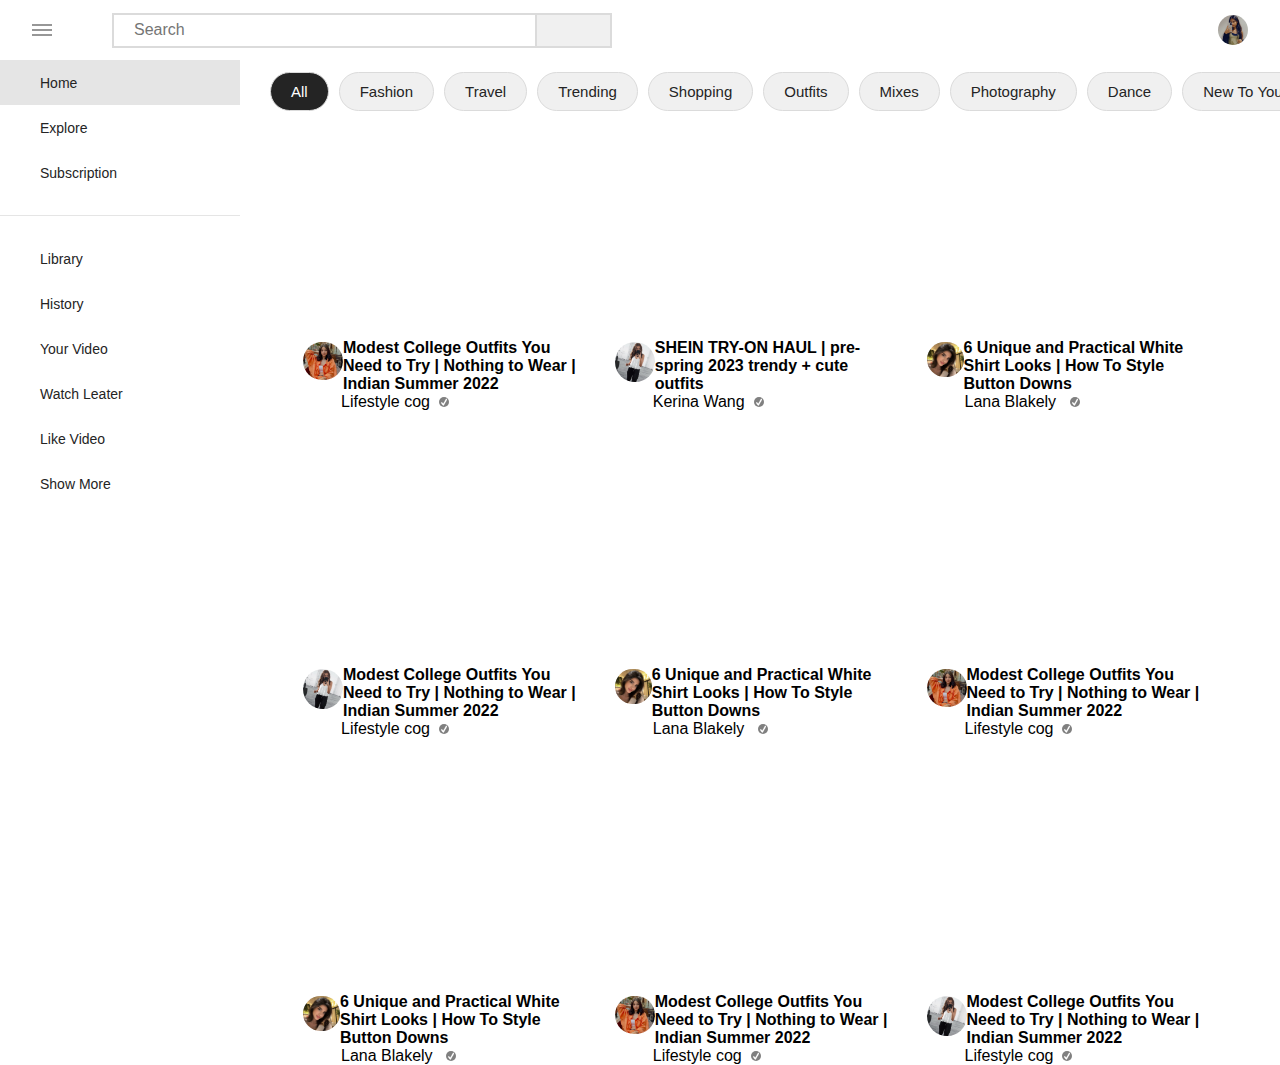
==== index.html @ 61798d20 "project complete" ====
<!DOCTYPE html>
<html lang="en">
<head>
    <meta charset="UTF-8">
    <meta name="viewport" content="width=device-width, initial-scale=1.0">
    <title>Youtube Clone</title>

    <link rel="stylesheet" href="style.css">

</head>
<body>

    <nav class="navbar">
        <div class="toggle-btn">
            <span></span>
            <span></span>
            <span></span>
        </div>
        <img src="img/logo.PNG" class="logo" alt="">
        <div class="search-box">
            <input type="text" class="search-bar" placeholder="search">
            <button class="search-btn"><img src="img/search.PNG" alt=""></button>
        </div>
        <div class="user-options">
            <img src="img/video.PNG" class="icon" alt="">
            <img src="img/grid.PNG" class="icon" alt="">
            <img src="img/bell.PNG" class="icon" alt="">
            <div class="user-dp">
                <img src="img/carina.jpg" alt="">
            </div>
        </div>
    </nav>

    <!-- sidebar -->
    <div class="side-bar">
        <a href="#" class="links active"><img src="img/home.PNG" alt="">home</a>
        <a href="#" class="links"><img src="img/explore.PNG" alt="">explore</a>
        <a href="#" class="links"><img src="img/subscription.PNG" alt="">subscription</a>
        <hr class="seperator">
        <a href="#" class="links"><img src="img/library.PNG" alt="">library</a>
        <a href="#" class="links"><img src="img/history.PNG" alt="">history</a>
        <a href="#" class="links"><img src="img/your-video.PNG" alt="">your video</a>
        <a href="#" class="links"><img src="img/watch-later.PNG" alt="">watch leater</a>
        <a href="#" class="links"><img src="img/liked video.PNG" alt="">like video</a>
        <a href="#" class="links"><img src="img/show more.PNG" alt="">show more</a>
    </div>

    <!-- filters -->
    <div class="filters">
        <button class="filter-options active">all</button>
        <button class="filter-options">Fashion</button>
        <button class="filter-options">Travel</button>
        <button class="filter-options">Trending</button>
        <button class="filter-options">shopping</button>
        <button class="filter-options">Outfits</button>
        <button class="filter-options">Mixes</button>
        <button class="filter-options">Photography</button>
        <button class="filter-options">Dance</button>
        <button class="filter-options">New&nbsp;to&nbsp;you</button>
        <button class="filter-options">Ted<sup>x</sup></sup></button>
        <button class="filter-options">Computer&nbsp;Science</button>
        <button class="filter-options">Tourist</button>
        <button class="filter-options">Personal Growth</button>
        <button class="filter-options">Music</button>
        <button class="filter-options">Bollywood&nbsp;Music</button>
        <button class="filter-options">Gaming</button>
        <button class="filter-options">Dance&nbsp;covers</button>
        <button class="filter-options">Acoustic&nbsp;Guitar</button>
    </div>
    <p></p>
    <p></p>
    <p>Gaming</p>
    <p>Dance&nbsp;covers</p>
    <p>Acoustic&nbsp;Guitar</p>
    <!-- videos -->
    <div class="video-container"> 
       
         <div class="video">
            <div class="content">
                <a href="nextpage.html"><video width="320" height="240" src="videos/video1.mp4" loop onmouseover="this.play();" onmouseout="this.pause();"></video></a>
            </div>   
            <div class="img">
            <img src="img/photo1.png" alt="photo" width="40px" > </div> 
            <div class="box-1">
           <h4>Modest College Outfits You Need to Try | Nothing to Wear | Indian Summer 2022</h4>
         <p>Lifestyle cog<span><img class="verfied" width="10px" height="10px" src="img/verfied.png" alt=""></span></p></div>
          
        </div>  
   
        <div class="video">
            <div class="content">
                <a href="nextpage1.html"> <video width="320" height="240" src="videos/video2.mp4" loop onmouseover="this.play();" onmouseout="this.pause();"></video></a>  
            </div>  
            <div class="img">
            <img src="img/photo2.png" alt="photo" width="40px" > </div> 
            <div class="box-1">
           <h4>SHEIN TRY-ON HAUL | pre-spring 2023 trendy + cute outfits</h4>
         <p>Kerina Wang<span><img class="verfied" width="10px" height="10px" src="img/verfied.png" alt=""></span></p></div>
         
        </div> 
        <div class="video">
            <div class="content">
                <a href="nextpage2.html">  <video width="320" height="240" src="videos/video3.mp4" loop onmouseover="this.play();" onmouseout="this.pause();"></video> </a> 
            </div>  
            <div class="img">
            <img src="img/photo3.png" alt="photo" width="37px" > </div> 
            <div class="box-1">
           <h4>6 Unique and Practical White Shirt Looks | How To Style Button Downs</h4>
         <p>Lana Blakely <span><img class="verfied" width="10px" height="10px" src="img/verfied.png" alt=""></span></p></div>
         
        </div>  
        <br> 
        <div class="video">
            <div class="content">
                <a href="nextpage1.html"> <video width="320" height="240" src="videos/video2.mp4" loop onmouseover="this.play();" onmouseout="this.pause();"></video></a>  
            </div>  
            <div class="img">
            <img src="img/photo2.png" alt="photo" width="40px" > </div> 
            <div class="box-1">
           <h4>Modest College Outfits You Need to Try | Nothing to Wear | Indian Summer 2022</h4>
         <p> Lifestyle cog<span><img class="verfied" width="10px" height="10px" src="img/verfied.png" alt=""></span></p></div>
         
        </div> 
        <div class="video">
            <div class="content">
                <a href="nextpage2.html">  <video width="320" height="240" src="videos/video3.mp4" loop onmouseover="this.play();" onmouseout="this.pause();"></video> </a> 
            </div>  
            <div class="img">
            <img src="img/photo3.png" alt="photo" width="37px" > </div> 
            <div class="box-1">
           <h4>6 Unique and Practical White Shirt Looks | How To Style Button Downs</h4>
         <p> Lana Blakely <span><img class="verfied" width="10px" height="10px" src="img/verfied.png" alt=""></span></p></div>
         
        </div>
        <div class="video">
            <div class="content">
                <a href="nextpage.html"><video width="320" height="240" src="videos/video1.mp4" loop onmouseover="this.play();" onmouseout="this.pause();"></video></a>
            </div>   
            <div class="img">
            <img src="img/photo1.png" alt="photo" width="40px" > </div> 
            <div class="box-1">
           <h4>Modest College Outfits You Need to Try | Nothing to Wear | Indian Summer 2022</h4>
         <p> Lifestyle cog<span><img class="verfied" width="10px" height="10px" src="img/verfied.png" alt=""></span></p></div>
          
        </div>  <br>  
        <div class="video">
            <div class="content">
                <a href="nextpage2.html">  <video width="320" height="240" src="videos/video3.mp4" loop onmouseover="this.play();" onmouseout="this.pause();"></video> </a> 
            </div>  
            <div class="img">
            <img src="img/photo3.png" alt="photo" width="37px" > </div> 
            <div class="box-1">
           <h4>6 Unique and Practical White Shirt Looks | How To Style Button Downs</h4>
         <p> Lana Blakely <span><img class="verfied" width="10px" height="10px" src="img/verfied.png" alt=""></span></p></div>
         
        </div>
        <div class="video">
            <div class="content">
                <a href="nextpage.html"><video width="320" height="240" src="videos/video1.mp4" loop onmouseover="this.play();" onmouseout="this.pause();"></video></a>
            </div>   
            <div class="img">
            <img src="img/photo1.png" alt="photo" width="40px" > </div> 
            <div class="box-1">
           <h4>Modest College Outfits You Need to Try | Nothing to Wear | Indian Summer 2022</h4>
         <p> Lifestyle cog<span><img class="verfied" width="10px" height="10px" src="img/verfied.png" alt=""></span></p></div>
          
        </div>   
        <div class="video">
            <div class="content">
                <a href="nextpage1.html"> <video width="320" height="240" src="videos/video2.mp4" loop onmouseover="this.play();" onmouseout="this.pause();"></video></a>  
            </div>  
            <div class="img">
            <img src="img/photo2.png" alt="photo" width="40px" > </div> 
            <div class="box-1">
           <h4>Modest College Outfits You Need to Try | Nothing to Wear | Indian Summer 2022</h4>
         <p> Lifestyle cog<span><img class="verfied" width="10px" height="10px" src="img/verfied.png" alt=""></span></p></div>
         
        </div>
    </div> 

    
  
    
</body>
</html>
---- style.css ----
*{
    margin: 0;
    padding: 0;
    box-sizing: border-box;
   
   
}

*:focus{
    outline: none;
}

body{
    position: relative;
    background: #ffffff;
    font-family: 'roboto', sans-serif;
}

.navbar{
    position: fixed;
    top: 0;
    left: 0;
    width: 100%;
    height: 60px;
    background: #fff;
    display: flex;
    align-items: center;
    padding: 0 2.5vw;
}

.toggle-btn{
    width: 20px;
    height: 10px;
    position: relative;
    cursor: pointer;
}

.toggle-btn span{
    position: absolute;
    width: 100%;
    height: 2px;
    top: 50%;
    transform: translateY(-50%);
    background: #979797;
}

.toggle-btn span:nth-child(1){
    top: 0;
}

.toggle-btn span:nth-child(3){
    top: 100%;
}

.logo{
    height: 30px;
    margin: -10px 30px 0;
}

.search-box{
    position: relative;
    max-width: 500px;
    width: 50%;
    height: 35px;
    display: flex;
}

.search-bar{
    width: 85%;
    height: 100%;
    border: 2px solid #dbdbdb;
    padding: 0 20px;
    font-size: 16px;
    text-transform: capitalize;
}

.search-btn{
    width: 15%;
    height: 100%;
    background: #f0f0f0;
    border: 2px solid #dbdbdb;
    padding: 5px 0;
    border-left: none;
}

.search-btn img{
    height: 100%;
}

.user-options{
    height: 35px;
    display: flex;
    margin-left: auto;
    align-items: center;
}

.user-options .icon{
    height: 80%;
    margin-right: 20px;
    cursor: pointer;
}

.user-dp{
    cursor: pointer;
    height: 30px;
    width: 30px;
    border-radius: 50%;
    overflow: hidden;
}

.user-dp img{
    width: 100%;
    height: 100%;
    object-fit: cover;
}

/* side-bar */

.side-bar{
    position: fixed;
    top: 60px;
    left: 0;
    min-width: 250px;
    width: 250px;
    height: calc(100vh - 60px);
    background: #fff;
    padding-right: 10px;
}

.links{
    display: block;
    width: 100%;
    padding: 10px 20px;
    display: flex;
    align-items: center;
    text-transform: capitalize;
    color: #242424;
    font-size: 14px;
    font-weight: 500;
    text-decoration: none;
}

.links img{
    height: 25px;
    margin-right: 20px;
}

.links:hover,
.links.active{
    background: rgba(0, 0, 0, 0.1);
}

.seperator{
    border: none;
    border-bottom: 1px solid rgba(0, 0, 0, 0.1);
    margin: 20px 0;
}

/* filter */

.filters{
    position: fixed;
    left: 250px;
    top: 60px;
    width: calc(100% - 250px);

    background: #fff;
    border-top: 10px solid #ffffff;
    border-bottom: 10px solid #ffffff;
    padding: 0px 20px;
    display: flex;
    align-items: center;
    overflow-x: auto; 
}



.filter-options{
    flex: 0 0 auto;
    padding: 10px 20px;
    border-radius: 50px;
    background: #f0f0f0;
    border: 1px solid #dbdbdb;
    text-transform: capitalize;
    margin-right: 10px;
    color: #242424;
    font-size: 15px;
    cursor: pointer;
}
.filter-options:hover{
    color: #fff;
    background: #242424;
}
.filter-options.active{
    color: #fff;
    background: #242424;
}

/* video */

.video-container{
    width: calc(100% - 25px);
    margin-top: 50px;
    margin-left: 250px;
    padding: 0px;
    display: grid;
    grid-template-columns: repeat(4, 25%);
    grid-gap: 20px 5px; 
    padding-left: 28px;
}

.video{
    height: auto;
    transition:  all 0.5s ease;  
    border-radius: 50px; 
   
} 
video{
   padding-right: 34px; 
   
  
}

.video h4{ 
    padding-top: 135px;
    padding-left:41px;
} 
.video p{
   
    padding-left:63px;
    
} 
.video:hover{
    transform: scale(1.1);
} 
.video img {
    border-radius: 20px;
} 
.img { 
    padding-top:138px; 
    padding-left:25px; 
    float: left;
}  

span{
    padding-left: 9px; 
   margin-bottom: 500px;
}

.thumbnail{
    width: 100%;
    height: 150px;
    object-fit: cover;
}

.content{
    width: 100%;
    height: 100px;
    padding-left: 30px;
    display: flex;
    justify-content: space-between;
    
}

.channel-icon{
    width: 40px;
    height: 40px;
    border-radius: 50%;
    object-fit: cover;
    margin-right: 10px;
}

.title{
    width: 100%;
    height: 40px;
    
}

.channel-name{
    font-size: 14px;
    margin: 2px 0;
    color: #979797;
}  
.flex{
    display: flex; 
}
iframe{
    margin-left: 2px;
    
} 
.video1{
 padding-top:61px;
 padding-left: 30px;
} 
.video1 p{
    padding-top:10px;
   
   } 
   .verfied{
    margin-right: 100px;
   }
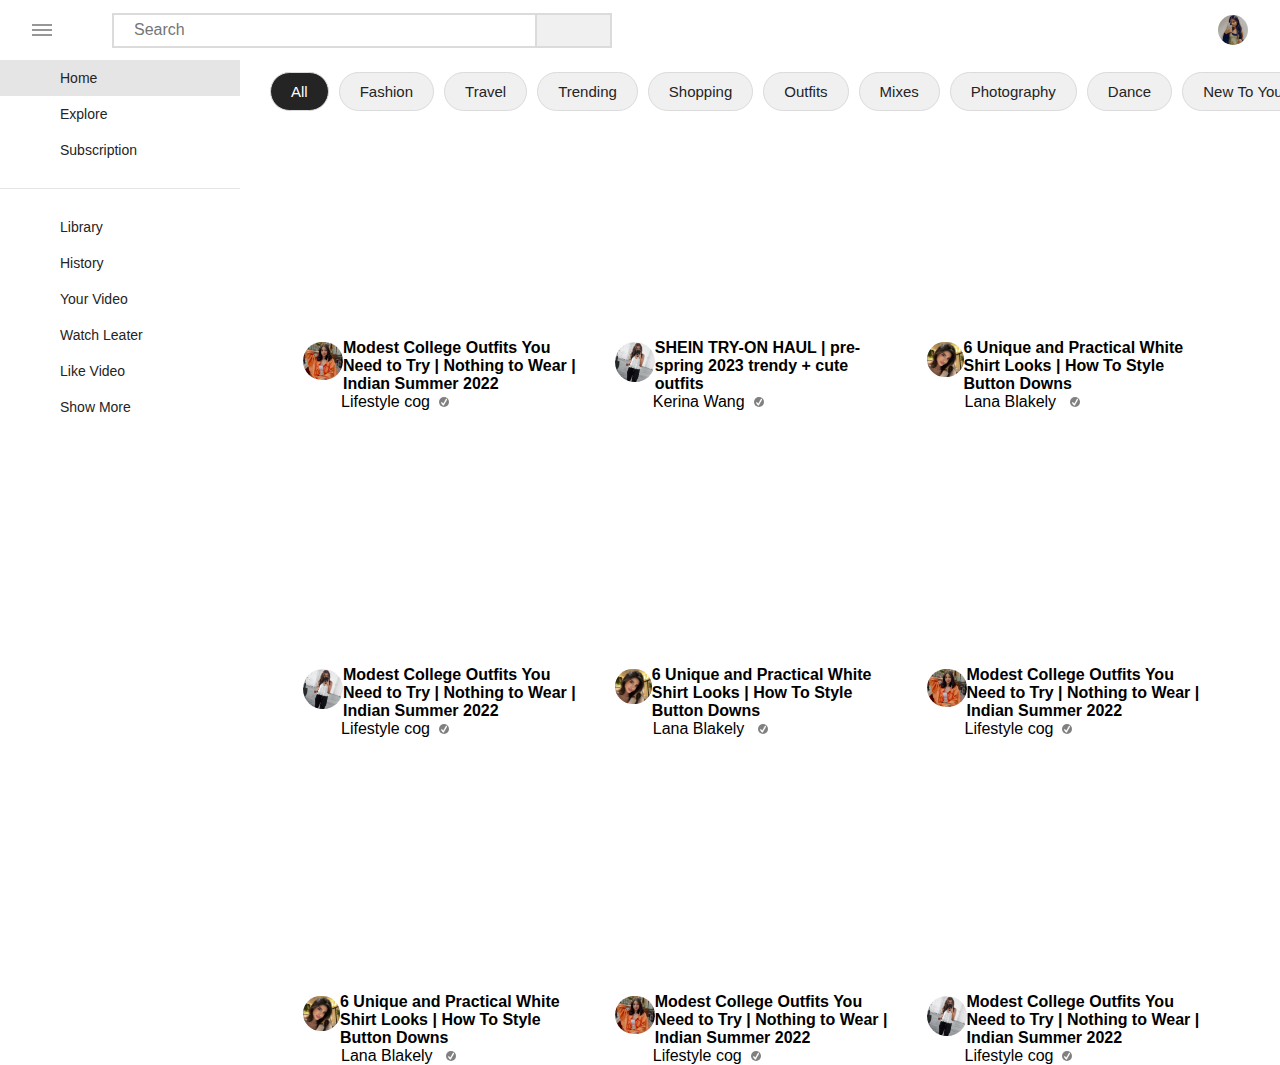
==== commit b72eb52e: "project complete" ====
--- a/index.html
+++ b/index.html
@@ -6,7 +6,7 @@
     <title>Youtube Clone</title>
 
     <link rel="stylesheet" href="style.css">
-
+    <link href="https://cdn.jsdelivr.net/npm/remixicon@2.5.0/fonts/remixicon.css" rel="stylesheet">
 </head>
 <body>
 
@@ -16,15 +16,15 @@
             <span></span>
             <span></span>
         </div>
-        <img src="img/logo.PNG" class="logo" alt="">
+        <img src="./img/logo.PNG" class="logo" alt="">
         <div class="search-box">
             <input type="text" class="search-bar" placeholder="search">
             <button class="search-btn"><img src="img/search.PNG" alt=""></button>
         </div>
         <div class="user-options">
-            <img src="img/video.PNG" class="icon" alt="">
-            <img src="img/grid.PNG" class="icon" alt="">
-            <img src="img/bell.PNG" class="icon" alt="">
+            <i class="ri-video-add-line"></i> 
+            <i class="ri-grid-fill"></i>
+            <i class="ri-notification-3-fill"></i>
             <div class="user-dp">
                 <img src="img/carina.jpg" alt="">
             </div>
@@ -33,16 +33,16 @@
 
     <!-- sidebar -->
     <div class="side-bar">
-        <a href="#" class="links active"><img src="img/home.PNG" alt="">home</a>
-        <a href="#" class="links"><img src="img/explore.PNG" alt="">explore</a>
-        <a href="#" class="links"><img src="img/subscription.PNG" alt="">subscription</a>
+        <a href="#" class="links active"><i class="ri-home-2-line"></i>home</a>
+        <a href="#" class="links"><i class="ri-compass-3-fill"></i>explore</a>
+        <a href="#" class="links"><i class="ri-youtube-line"></i>subscription</a>
         <hr class="seperator">
-        <a href="#" class="links"><img src="img/library.PNG" alt="">library</a>
-        <a href="#" class="links"><img src="img/history.PNG" alt="">history</a>
-        <a href="#" class="links"><img src="img/your-video.PNG" alt="">your video</a>
-        <a href="#" class="links"><img src="img/watch-later.PNG" alt="">watch leater</a>
-        <a href="#" class="links"><img src="img/liked video.PNG" alt="">like video</a>
-        <a href="#" class="links"><img src="img/show more.PNG" alt="">show more</a>
+        <a href="#" class="links"><i class="ri-video-fill"></i>library</a>
+        <a href="#" class="links"><i class="ri-history-line"></i>history</a>
+        <a href="#" class="links"><i class="ri-video-add-fill"></i>your video</a>
+        <a href="#" class="links"><i class="ri-time-line"></i>watch leater</a>
+        <a href="#" class="links"><i class="ri-thumb-up-fill"></i>like video</a>
+        <a href="#" class="links"><i class="ri-arrow-down-s-line"></i>show more</a>
     </div>
 
     <!-- filters -->
--- a/style.css
+++ b/style.css
@@ -174,7 +174,10 @@
 }
 
 
-
+i{
+   font-size: large;
+    width: 40px;
+}
 .filter-options{
     flex: 0 0 auto;
     padding: 10px 20px;
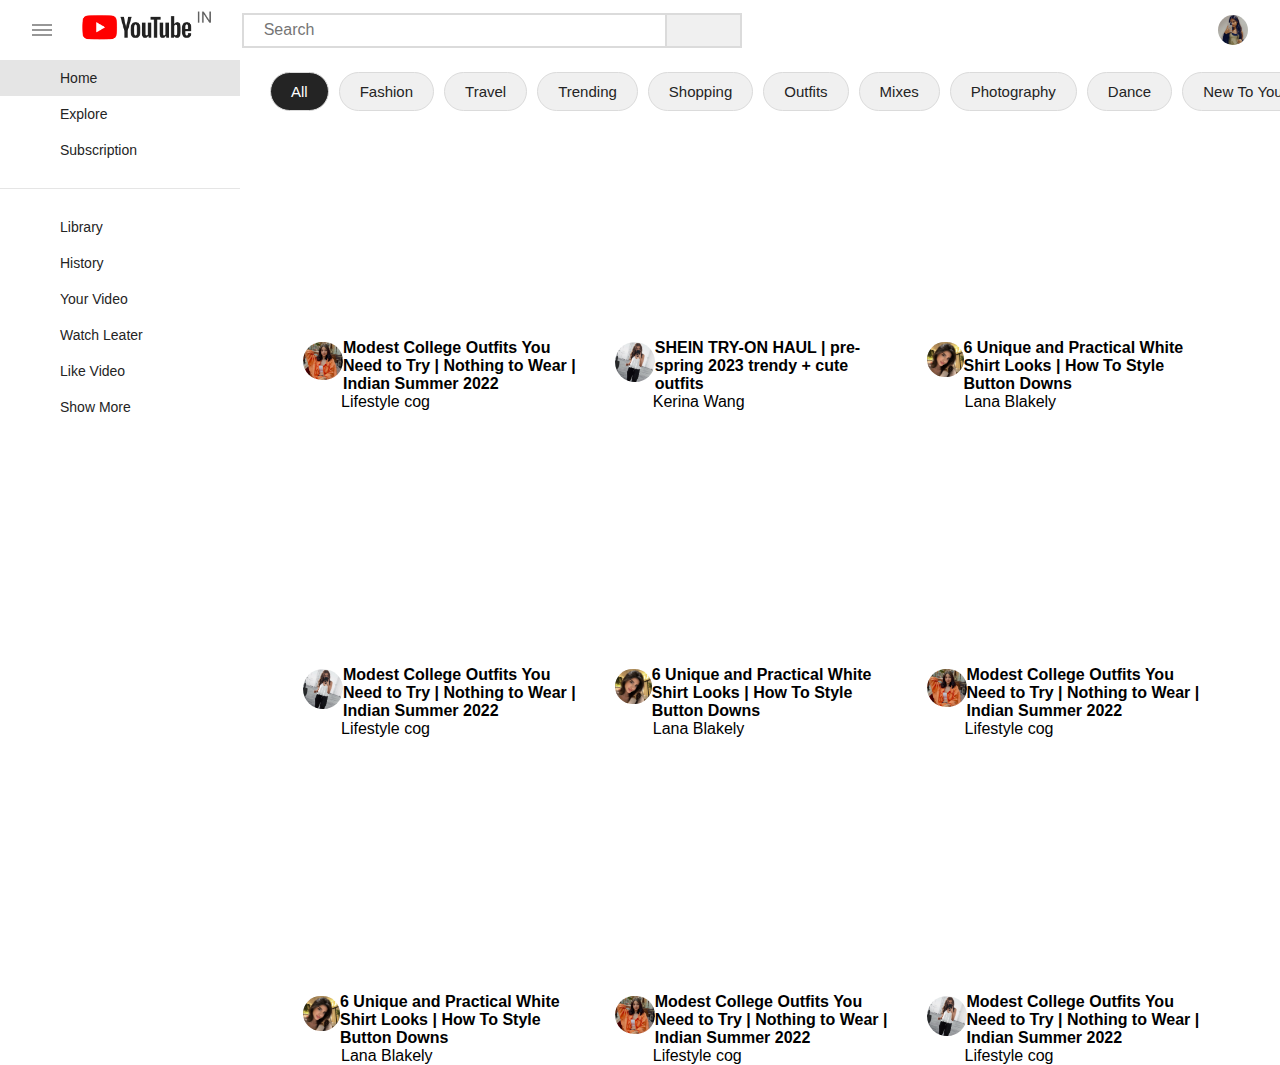
==== commit 3ce9c0af: "project complete" ====
--- a/index.html
+++ b/index.html
@@ -16,10 +16,10 @@
             <span></span>
             <span></span>
         </div>
-        <img src="./img/logo.PNG" class="logo" alt="">
+        <img src="logo.png" class="logo" alt="">
         <div class="search-box">
             <input type="text" class="search-bar" placeholder="search">
-            <button class="search-btn"><img src="img/search.PNG" alt=""></button>
+            <button class="search-btn"><i class="ri-search-2-line"></i></button>
         </div>
         <div class="user-options">
             <i class="ri-video-add-line"></i> 
